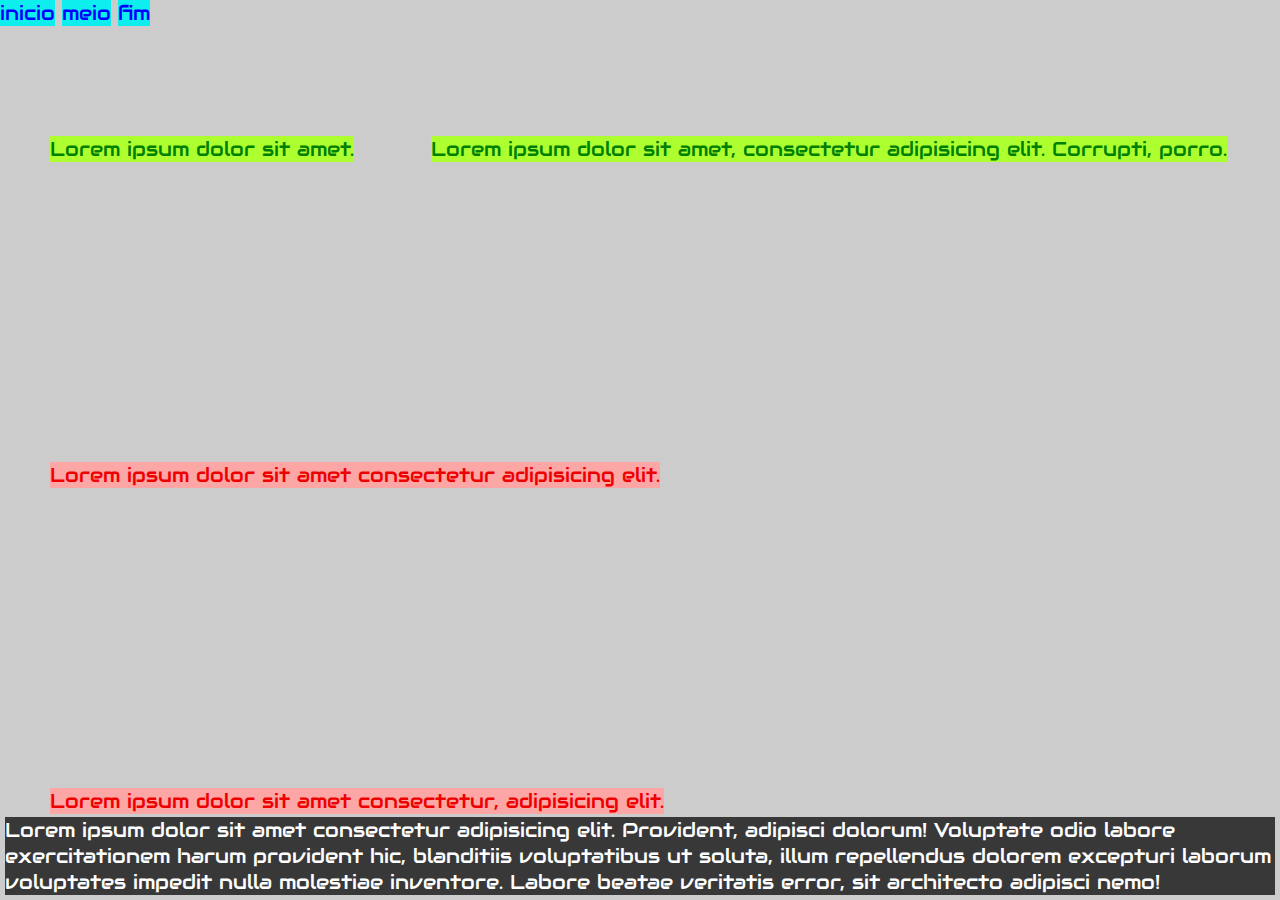
==== PrjMercadoCss/index.html @ 6fe8ae8a "Projeto Mercado com Display Inline" ====
<!DOCTYPE html>
<html lang="en">
  <head>
    <meta charset="UTF-8" />
    <meta name="viewport" content="width=device-width, initial-scale=1.0" />
    <title>Document</title>
    <link rel="stylesheet" href="style.css" />
    <link rel="preconnect" href="https://fonts.googleapis.com" />
    <link rel="preconnect" href="https://fonts.gstatic.com" crossorigin />
    <link
      href="https://fonts.googleapis.com/css2?family=Audiowide&display=swap"
      rel="stylesheet"
    />
  </head>
  <body>
    <header class="cabecalho">
      <nav class="menu">
        <ul class="menu-lista">
          <li class="lista">inicio</li>
          <li class="lista">meio</li>
          <li class="lista">fim</li>
        </ul>
      </nav>
    </header>
    <main>
      <section class="section1">
        <article class="artigos1">Lorem ipsum dolor sit amet.</article>

        <article class="artigos1">
          Lorem ipsum dolor sit amet, consectetur adipisicing elit. Corrupti,
          porro.
        </article>
      </section>

      <section class="section2">
        <article class="artigos2">
          Lorem ipsum dolor sit amet consectetur adipisicing elit. 
        </article>

        <article class="artigos2">
          Lorem ipsum dolor sit amet consectetur, adipisicing elit. 
        </article>
      </section>
    </main>
    <footer class="rodape">
      Lorem ipsum dolor sit amet consectetur adipisicing elit. Provident,
      adipisci dolorum! Voluptate odio labore exercitationem harum provident
      hic, blanditiis voluptatibus ut soluta, illum repellendus dolorem
      excepturi laborum voluptates impedit nulla molestiae inventore. Labore
      beatae veritatis error, sit architecto adipisci nemo!
    </footer>
  </body>
</html>
---- PrjMercadoCss/style.css ----
*{
    margin: 0;
    padding: 0;
    box-sizing: border-box;
    list-style: none;
    text-decoration: none;
    font-family: 'audiowide';
}

body{
    background-color: #ccc;
    font-size: 20px;
}

.cabecalho{
    display: inline-block;
}

.menu{
    display: inline-block;
    margin: auto;
}

.menu-lista{
    display: inline-block;
    margin: auto;
}

.lista{
    display: inline-block;
    color: blue;
    background-color: rgb(15, 238, 238);
    margin: auto;
}

.artigos1{
    display: inline-block;
    color: green;
    background-color: greenyellow;
    margin: 110px 20px 0 50px;
}

.artigos2{
    display: inline-block;
    color: rgb(238, 0, 0);
    background-color: rgb(252, 166, 166);
    margin: 300px 20px 0 50px;
}

.rodape{
    display: inline-block;
    color: white;
    background-color: rgb(56, 56, 56);
    position: absolute;
    bottom: 0;
    margin: 5px;
}
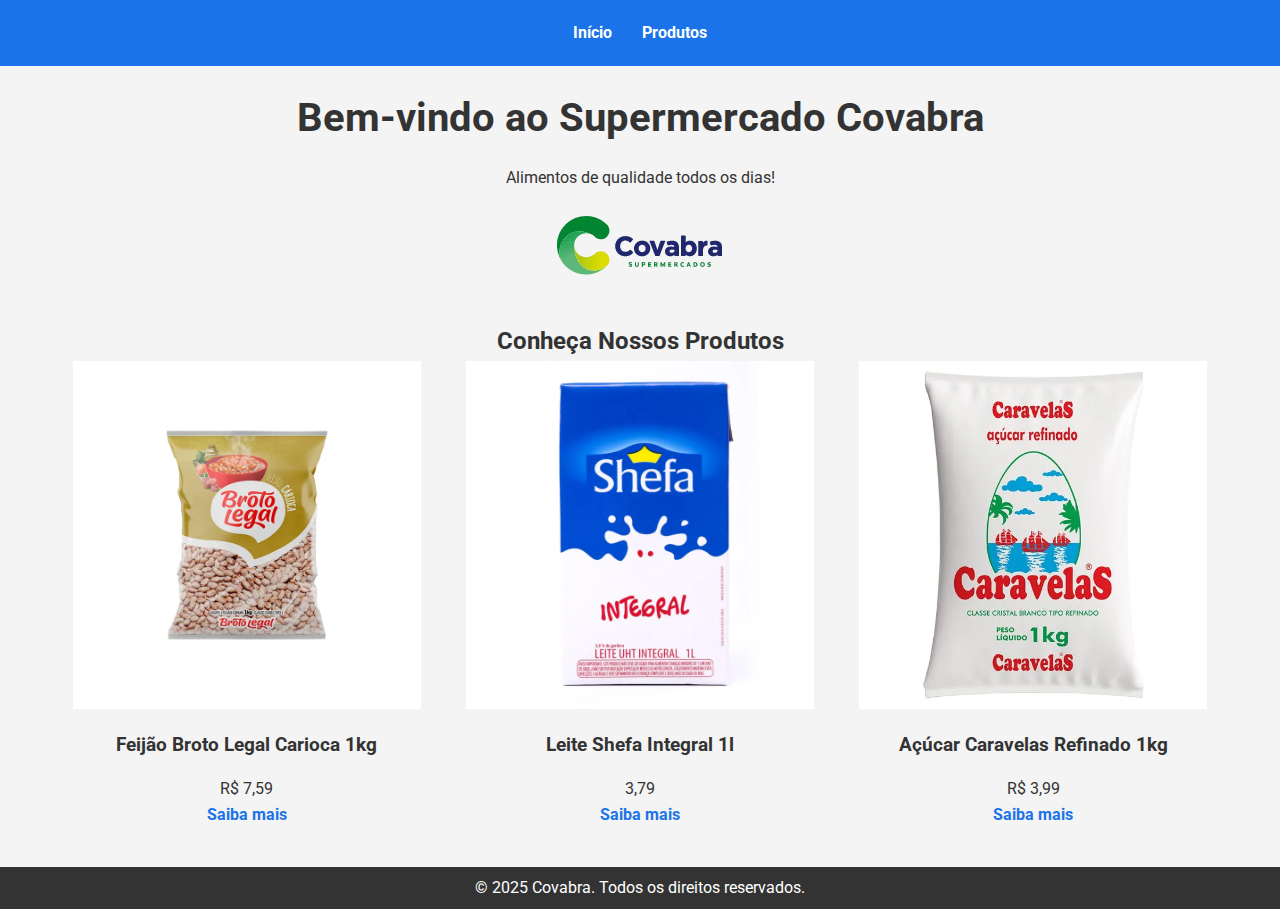
==== commit d4484845: "MediaQuery" ====
--- a/PrjMercadoCss/index.html
+++ b/PrjMercadoCss/index.html
@@ -1,53 +1,58 @@
 <!DOCTYPE html>
-<html lang="en">
-  <head>
-    <meta charset="UTF-8" />
-    <meta name="viewport" content="width=device-width, initial-scale=1.0" />
-    <title>Document</title>
-    <link rel="stylesheet" href="style.css" />
-    <link rel="preconnect" href="https://fonts.googleapis.com" />
-    <link rel="preconnect" href="https://fonts.gstatic.com" crossorigin />
-    <link
-      href="https://fonts.googleapis.com/css2?family=Audiowide&display=swap"
-      rel="stylesheet"
-    />
-  </head>
-  <body>
-    <header class="cabecalho">
-      <nav class="menu">
-        <ul class="menu-lista">
-          <li class="lista">inicio</li>
-          <li class="lista">meio</li>
-          <li class="lista">fim</li>
-        </ul>
-      </nav>
+<html lang="pt-br">
+<head>
+    <meta charset="UTF-8">
+    <meta name="viewport" content="width=device-width, initial-scale=1.0">
+    <title>Mercado Covabra</title>
+    <link href="https://fonts.googleapis.com/css2?family=Roboto:wght@400;700&display=swap" rel="stylesheet">
+    <link rel="stylesheet" href="styles.css">
+</head>
+<body>
+    <header>
+        <nav>
+            <ul>
+                <li><a href="index.html">Início</a></li>
+                <li><a href="produtos.html">Produtos</a></li>
+            </ul>
+        </nav>
     </header>
+
     <main>
-      <section class="section1">
-        <article class="artigos1">Lorem ipsum dolor sit amet.</article>
+        <section class="introducao">
+            <h1>Bem-vindo ao Supermercado Covabra</h1>
+            <p>Alimentos de qualidade todos os dias!</p><br>
+            <img src="logo-covabra.webp" alt="Imagem principal do site">
+        </section>
 
-        <article class="artigos1">
-          Lorem ipsum dolor sit amet, consectetur adipisicing elit. Corrupti,
-          porro.
-        </article>
-      </section>
+        <section class="produtos">
+            <h2>Conheça Nossos Produtos</h2>
+            <div class="produtos-container">
+                <article class="produto">
+                    <img src="prod01_feijao.webp" alt="Produto 1">
+                    <h3>Feijão Broto Legal Carioca 1kg</h3>
+                    <p>R$ 7,59</p>
+                    <a href="produtos.html">Saiba mais</a>
+                </article>
 
-      <section class="section2">
-        <article class="artigos2">
-          Lorem ipsum dolor sit amet consectetur adipisicing elit. 
-        </article>
+                <article class="produto">
+                    <img src="prod02_leite.webp" alt="Produto 2">
+                    <h3>Leite Shefa Integral 1l</h3>
+                    <p>3,79</p>
+                    <a href="produtos.html">Saiba mais</a>
+                </article>
 
-        <article class="artigos2">
-          Lorem ipsum dolor sit amet consectetur, adipisicing elit. 
-        </article>
-      </section>
+                <article class="produto">
+                    <img src="prod03_acucar.webp" alt="Produto 3">
+                    <h3>Açúcar Caravelas Refinado 1kg</h3>
+                    <p>R$ 3,99</p>
+                    <a href="produtos.html">Saiba mais</a>
+                </article>
+            </div>
+        </section>
     </main>
-    <footer class="rodape">
-      Lorem ipsum dolor sit amet consectetur adipisicing elit. Provident,
-      adipisci dolorum! Voluptate odio labore exercitationem harum provident
-      hic, blanditiis voluptatibus ut soluta, illum repellendus dolorem
-      excepturi laborum voluptates impedit nulla molestiae inventore. Labore
-      beatae veritatis error, sit architecto adipisci nemo!
+
+    <footer>
+        <p>&copy; 2025 Covabra. Todos os direitos reservados.</p>
     </footer>
-  </body>
+</body>
 </html>
--- a/PrjMercadoCss/styles.css
+++ b/PrjMercadoCss/styles.css
@@ -0,0 +1,164 @@
+/* Definição de variáveis */
+:root {
+    --cor-principal: #1a73e8;
+    --cor-secundaria: #ff9800;
+    --cor-texto: #333;
+    --font-familia: 'Roboto', sans-serif;
+    --largura-maxima: 1200px;
+    --largura-minima: 320px;
+}
+
+/* Resets e Estilos Gerais */
+* {
+    margin: 0;
+    padding: 0;
+    box-sizing: border-box;
+}
+
+body {
+    font-family: var(--font-familia);
+    color: var(--cor-texto);
+    background-color: #f4f4f4;
+    line-height: 1.6;
+}
+
+/* Menu - hover */
+a:hover {
+    background-color: green;
+}
+
+header {
+    background-color: var(--cor-principal);
+    color: white;
+    padding: 20px 0;
+}
+
+nav ul {
+    display: flex;
+    justify-content: center;
+    list-style-type: none;
+}
+
+nav ul li {
+    margin: 0 15px;
+}
+
+nav ul li a {
+    color: white;
+    text-decoration: none;
+    font-weight: bold;
+}
+
+main {
+    padding: 20px;
+    max-width: var(--largura-maxima);
+    margin: 0 auto;
+}
+
+.introducao {
+    text-align: center;
+    margin-bottom: 30px;
+}
+
+.introducao h1 {
+    font-size: 2.5rem;
+    margin-bottom: 15px;
+}
+
+.produtos {
+    display: flex;
+    flex-direction: column;
+    align-items: center;
+    margin-top: 40px;
+}
+
+.produtos-container {
+    display: flex;
+    justify-content: space-around;
+    gap: 20px;
+    flex-wrap: wrap;
+}
+
+.produto {
+    text-align: center;
+    width: 30%;
+    margin-bottom: 20px;
+}
+
+.produto img {
+    width: 100%;
+    height: auto;
+}
+
+.produto h3 {
+    margin: 15px 0;
+}
+
+.produto a {
+    text-decoration: none;
+    color: var(--cor-principal);
+    font-weight: bold;
+}
+
+.detalhes-produto {
+    text-align: center;
+}
+
+.detalhes-produto h1 {
+    font-size: 2rem;
+    margin-bottom: 20px;
+}
+
+.detalhes-produto img {
+    width: 100%;
+    max-width: 600px;
+    margin: 20px 0;
+}
+
+.video iframe {
+    max-width: 100%;
+    height: 315px;
+}
+
+footer {
+    text-align: center;
+    background-color: #333;
+    color: white;
+    padding: 8px 0;
+}
+
+/* Responsividade */
+@media (max-width: 768px) {
+    nav ul {
+        flex-direction: column;
+        align-items: center;
+    }
+    
+    .produtos-container {
+        flex-direction: column;
+        align-items: center;
+    }
+
+    .produto {
+        width: 80%;
+    }
+}
+
+@media (max-width: 480px) {
+    .introducao h1 {
+        font-size: 2rem;
+    }
+
+    nav ul {
+        flex-direction: column;
+        padding: 10px;
+    }
+    
+    nav ul li {
+        margin: 10px 0;
+    }
+    
+    .produto {
+        width: 90%;
+    }
+}
